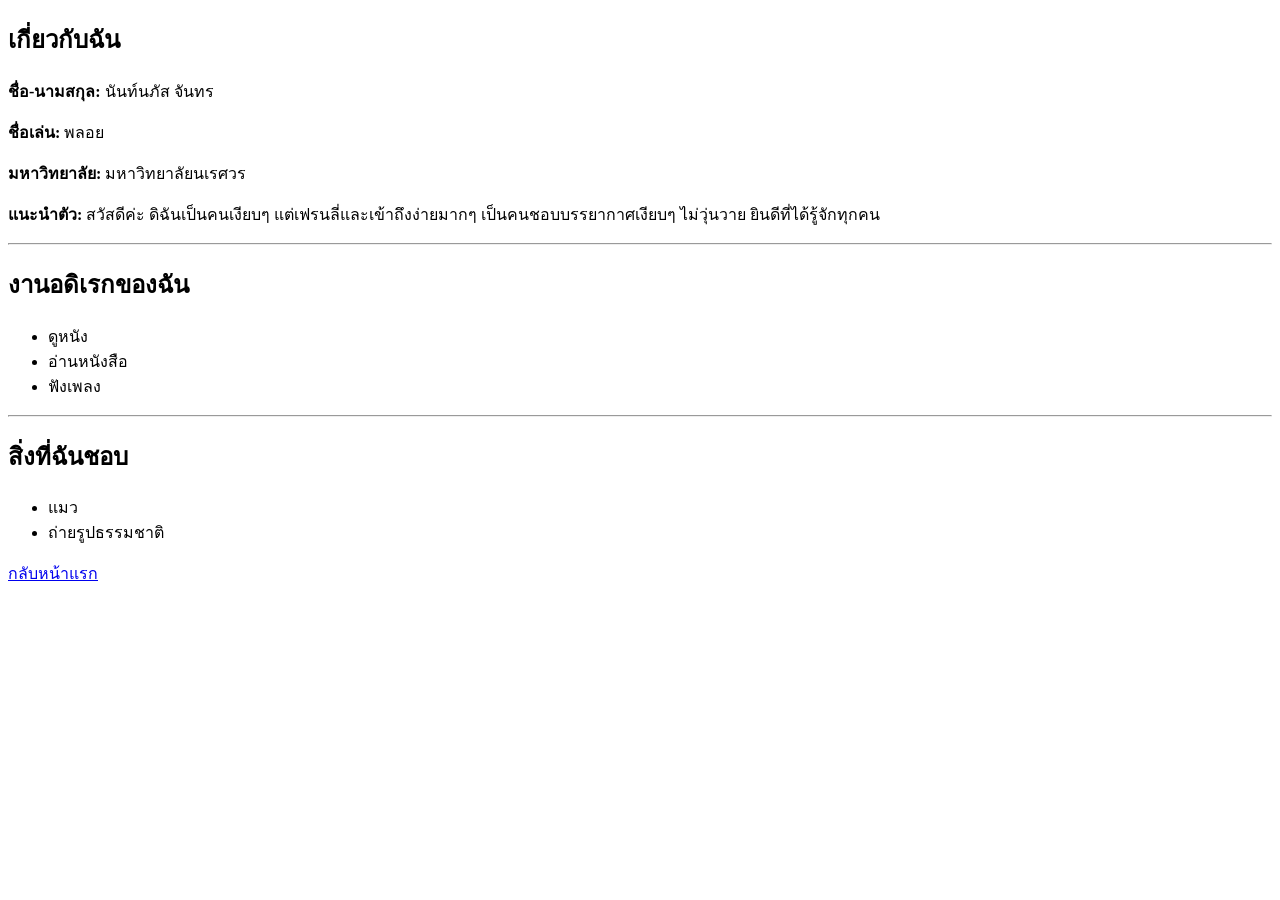
==== about.html @ 013794f7 "Rename gemini-code-1788418163045.html to about.html" ====
<!DOCTYPE html>
<html lang="th">
<head>
    <meta charset="UTF-8">
    <meta name="viewport" content="width=device-width, initial-scale=1.0">
    <title>เกี่ยวกับฉัน - นันท์นภัส จันทร</title>
    <link rel="stylesheet" href="style.css">
</head>
<body>

    <div class="card">
        <h2>เกี่ยวกับฉัน</h2>
        <p><strong>ชื่อ-นามสกุล:</strong> นันท์นภัส จันทร</p>
        <p><strong>ชื่อเล่น:</strong> พลอย</p>
        <p><strong>มหาวิทยาลัย:</strong> มหาวิทยาลัยนเรศวร</p>
        <p><strong>แนะนำตัว:</strong> สวัสดีค่ะ ดิฉันเป็นคนเงียบๆ แต่เฟรนลี่และเข้าถึงง่ายมากๆ เป็นคนชอบบรรยากาศเงียบๆ ไม่วุ่นวาย ยินดีที่ได้รู้จักทุกคน</p>

        <hr>

        <h2>งานอดิเรกของฉัน</h2>
        <ul class="info-list">
            <li>ดูหนัง</li>
            <li>อ่านหนังสือ</li>
            <li>ฟังเพลง</li>
        </ul>

        <hr>

        <h2>สิ่งที่ฉันชอบ</h2>
        <ul class="info-list">
            <li>แมว</li>
            <li>ถ่ายรูปธรรมชาติ</li>
        </ul>

        <a href="index.html" class="btn">กลับหน้าแรก</a>
    </div>

</body>
</html>
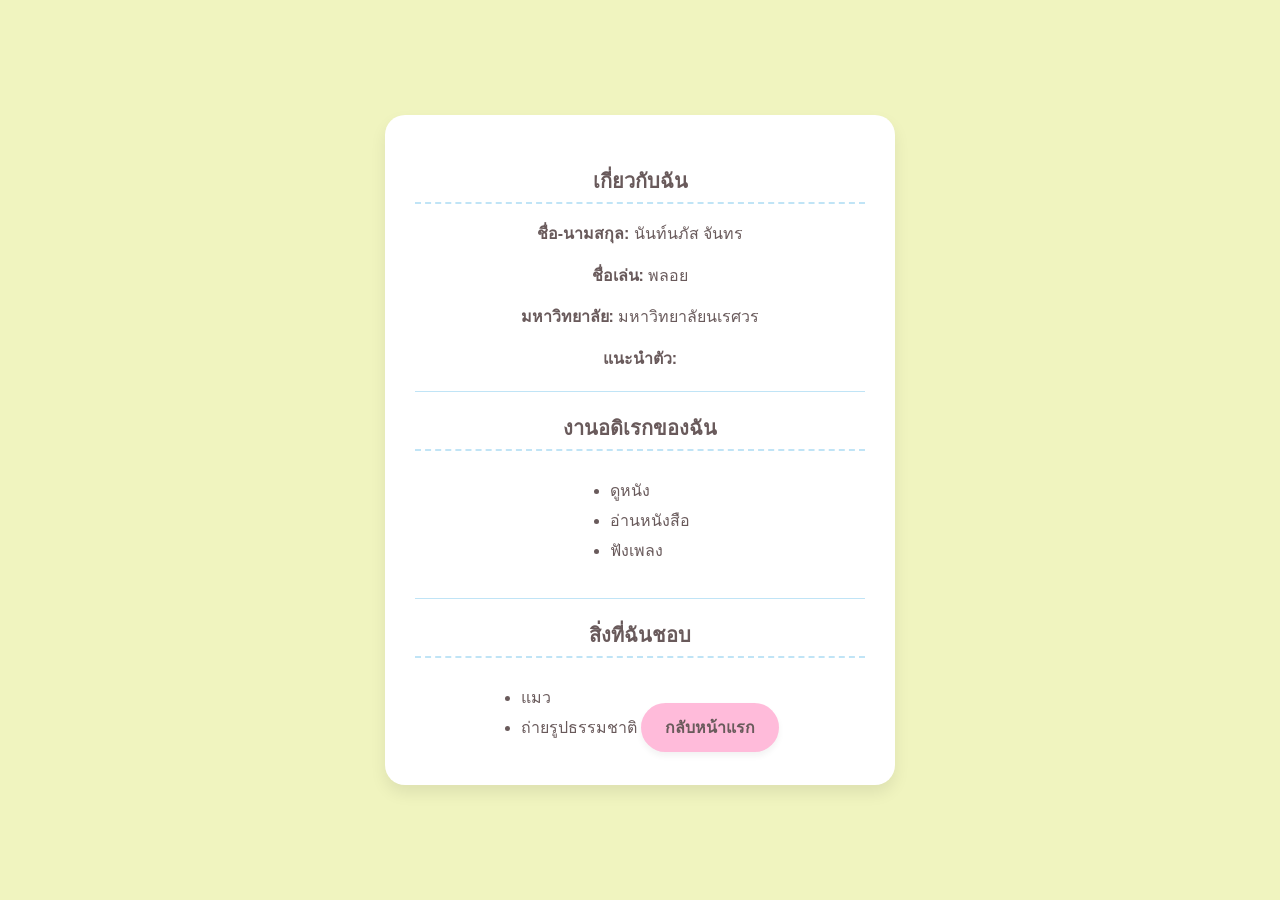
==== commit 80b628e4: "Update about.html" ====
--- a/about.html
+++ b/about.html
@@ -13,8 +13,7 @@
         <p><strong>ชื่อ-นามสกุล:</strong> นันท์นภัส จันทร</p>
         <p><strong>ชื่อเล่น:</strong> พลอย</p>
         <p><strong>มหาวิทยาลัย:</strong> มหาวิทยาลัยนเรศวร</p>
-        <p><strong>แนะนำตัว:</strong> สวัสดีค่ะ ดิฉันเป็นคนเงียบๆ แต่เฟรนลี่และเข้าถึงง่ายมากๆ เป็นคนชอบบรรยากาศเงียบๆ ไม่วุ่นวาย ยินดีที่ได้รู้จักทุกคน</p>
-
+        <p><strong>แนะนำตัว:</strong> 
         <hr>
 
         <h2>งานอดิเรกของฉัน</h2>
--- a/style.css
+++ b/style.css
@@ -0,0 +1,100 @@
+/* ตั้งค่าพื้นฐานของเว็บไซต์ */
+body {
+    background-color: #F0F4BF;
+    color: #695A5B;
+    font-family: 'Kanit', 'Prompt', sans-serif;
+    margin: 0;
+    padding: 20px;
+    display: flex;
+    justify-content: center;
+    align-items: center;
+    min-height: 100vh;
+    box-sizing: border-box;
+}
+
+/* ตกแต่ง Profile Card */
+.card {
+    background-color: #ffffff;
+    max-width: 450px;
+    width: 100%;
+    padding: 30px;
+    border-radius: 20px;
+    box-shadow: 0 8px 16px rgba(0, 0, 0, 0.08);
+    text-align: center;
+}
+
+/* ตกแต่งรูป Profile */
+.profile.jpg {
+    width: 150px;
+    height: 150px;
+    border-radius: 50%;
+    border: 5px solid #C6D9BB;
+    box-shadow: 0 4px 8px rgba(0, 0, 0, 0.1);
+    object-fit: cover;
+}
+
+/* ตกแต่งข้อความและหัวข้อ */
+h1 {
+    color: #695A5B;
+    font-size: 24px;
+    margin-top: 15px;
+    margin-bottom: 10px;
+}
+
+h2 {
+    color: #695A5B;
+    font-size: 20px;
+    border-bottom: 2px dashed #C0E4F6;
+    padding-bottom: 5px;
+    margin-top: 20px;
+}
+
+.welcome-text {
+    font-weight: bold;
+    color: #695A5B;
+}
+
+p {
+    font-size: 16px;
+    line-height: 1.6;
+}
+
+/* ตกแต่งรายการ (List) */
+.info-list {
+    text-align: left;
+    display: inline-block;
+    padding-left: 20px;
+    margin: 10px 0;
+}
+
+.info-list li {
+    margin-bottom: 5px;
+}
+
+hr {
+    border: 0;
+    height: 1px;
+    background-color: #C0E4F6;
+    margin: 20px 0;
+}
+
+/* ตกแต่งปุ่ม */
+.btn {
+    display: inline-block;
+    background-color: #FFBBDA;
+    color: #695A5B;
+    padding: 12px 24px;
+    border-radius: 25px;
+    text-decoration: none;
+    font-weight: bold;
+    margin-top: 20px;
+    box-shadow: 0 4px 6px rgba(0, 0, 0, 0.05);
+    transition: all 0.3s ease;
+}
+
+/* Effect เมื่อนำเมาส์ไปวางบนปุ่ม (Hover) */
+.btn:hover {
+    background-color: #C6D9BB;
+    transform: translateY(-2px);
+    box-shadow: 0 6px 12px rgba(0, 0, 0, 0.1);
+}
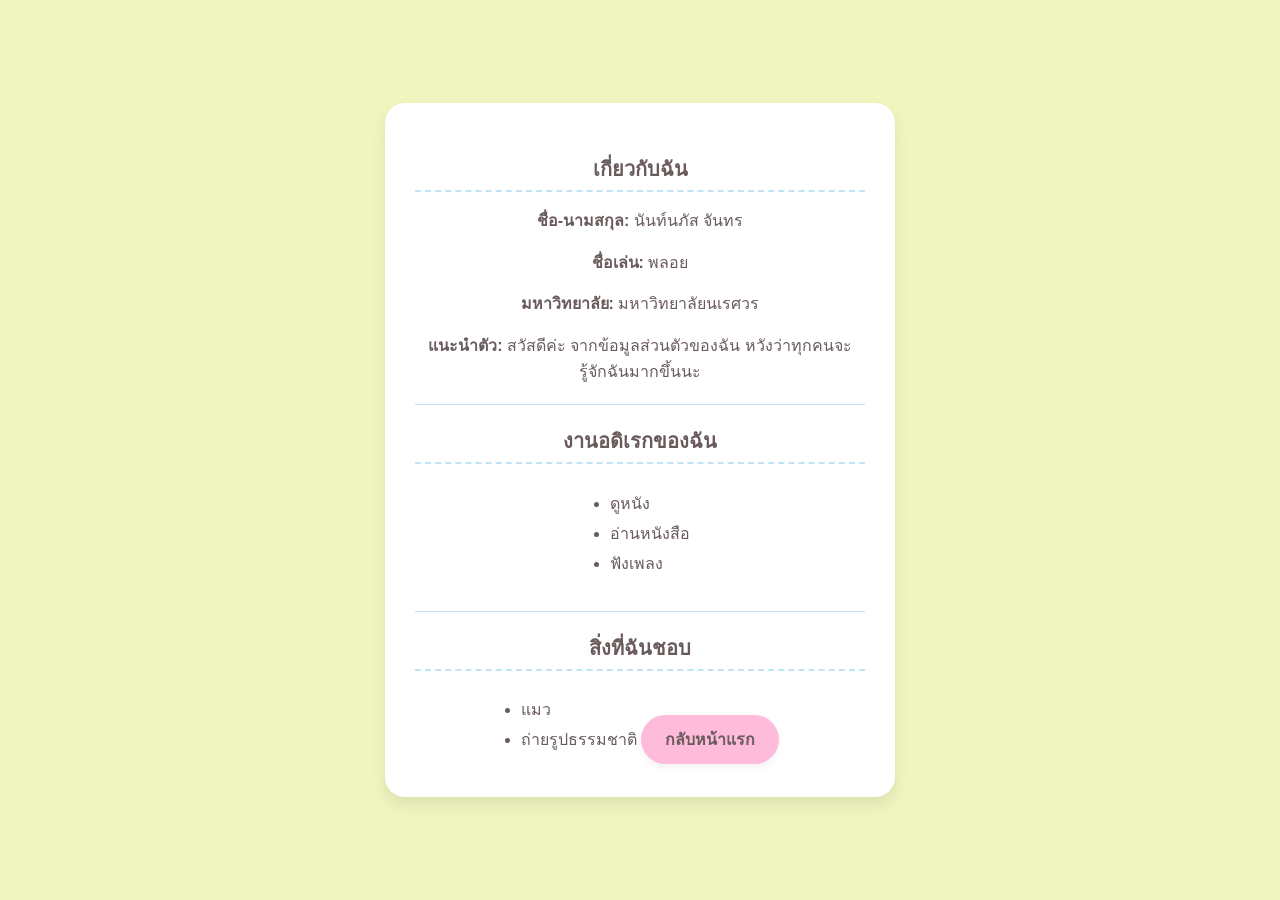
==== commit ab91eff5: "Update about.html" ====
--- a/about.html
+++ b/about.html
@@ -13,7 +13,7 @@
         <p><strong>ชื่อ-นามสกุล:</strong> นันท์นภัส จันทร</p>
         <p><strong>ชื่อเล่น:</strong> พลอย</p>
         <p><strong>มหาวิทยาลัย:</strong> มหาวิทยาลัยนเรศวร</p>
-        <p><strong>แนะนำตัว:</strong> 
+        <p><strong>แนะนำตัว:</strong> สวัสดีค่ะ จากข้อมูลส่วนตัวของฉัน หวังว่าทุกคนจะรู้จักฉันมากขึ้นนะ
         <hr>
 
         <h2>งานอดิเรกของฉัน</h2>
